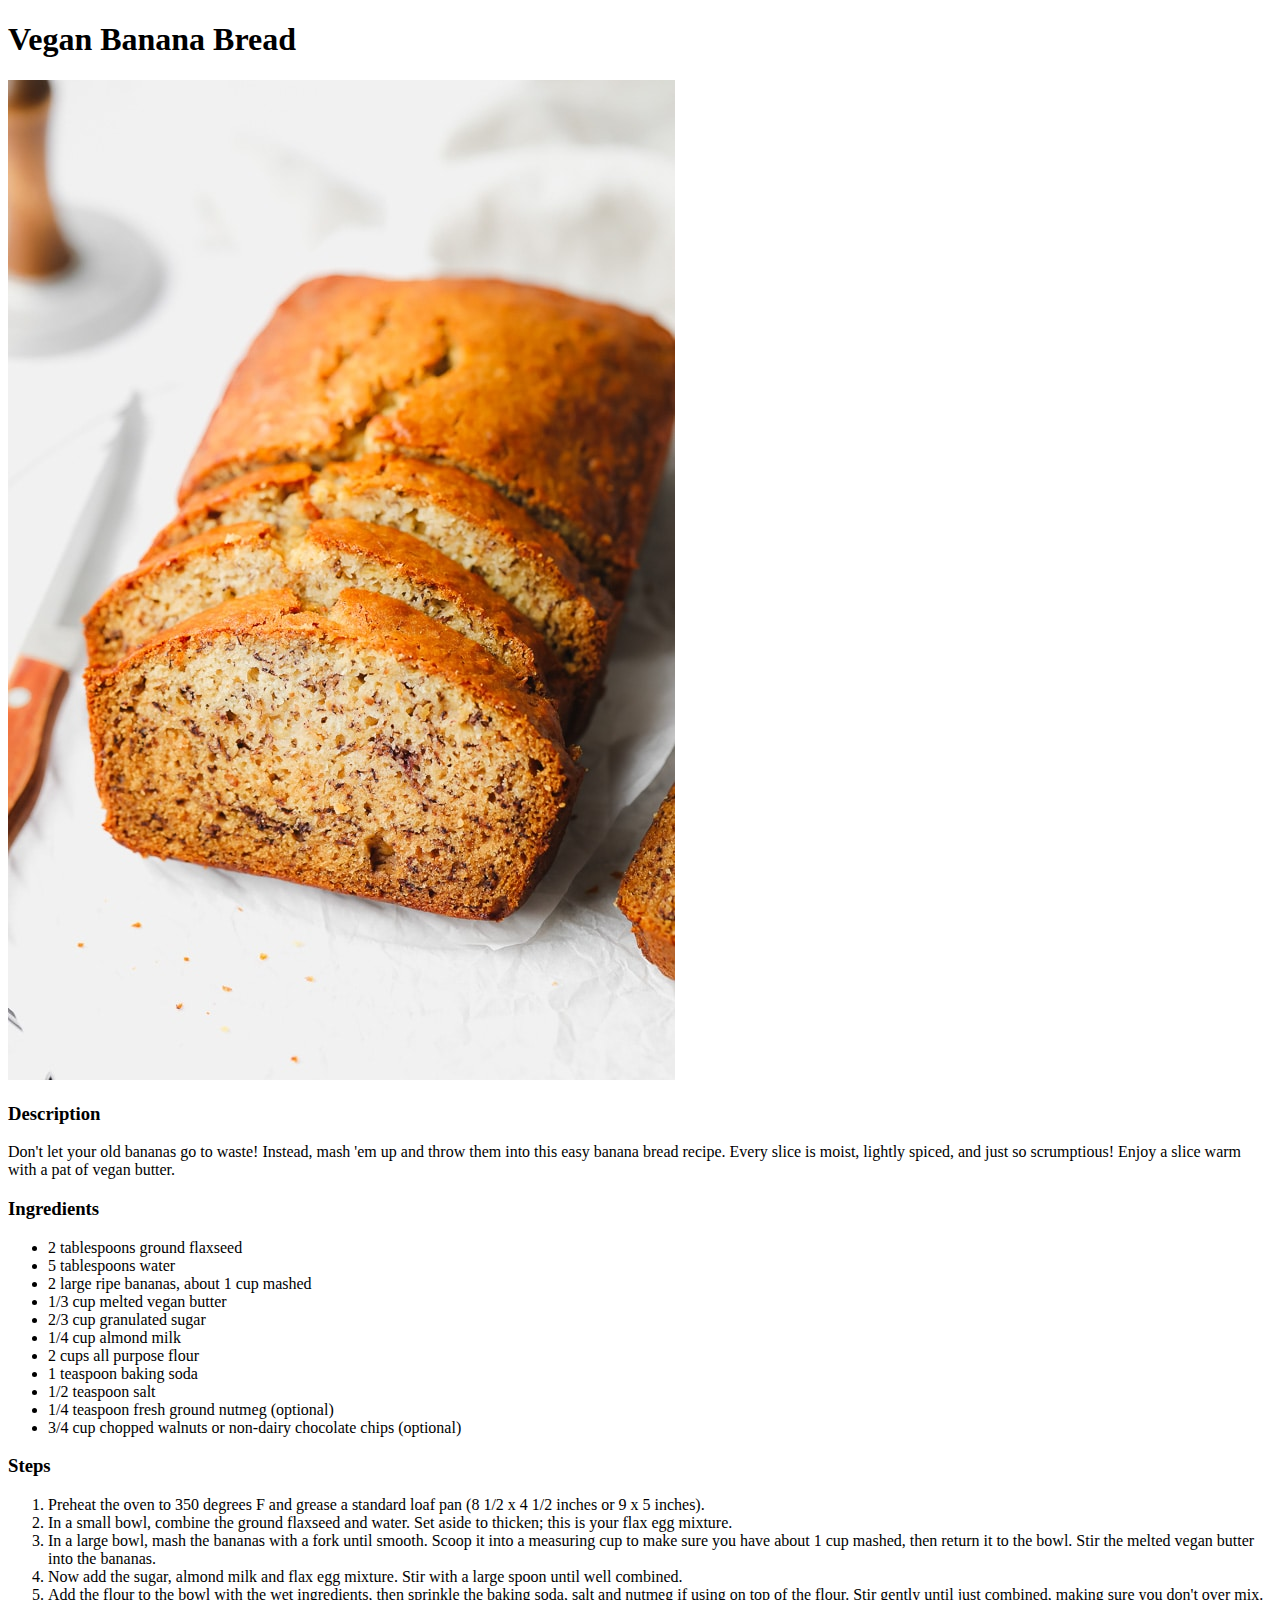
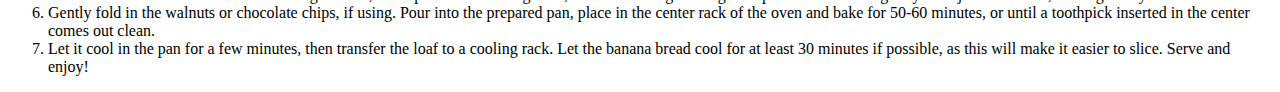
==== recipes/banana-bread.html @ fba7496e "Add banana bread recipe page" ====
<!DOCTYPE html>
<html lang="en">
  <head>
    <meta charset="UTF-8">
    <title>Vegan Banana Bread</title>
  </head>
  <body>
    <h1>Vegan Banana Bread</h1>
    <img src="../images/bananabread.jpg" alt="loaf of banana bread">

    <h3>Description</h3>
    <p>Don't let your old bananas go to waste! Instead, mash 'em up and throw them into this easy banana bread recipe. Every slice is moist, lightly spiced, and just so scrumptious! Enjoy a slice warm with a pat of vegan butter.</p>

    <h3>Ingredients</h3>
    <ul>
      <li>2 tablespoons ground flaxseed</li>
      <li>5 tablespoons water</li>
      <li>2 large ripe bananas, about 1 cup mashed</li>
      <li>1/3 cup melted vegan butter</li>
      <li>2/3 cup granulated sugar</li>
      <li>1/4 cup almond milk</li>
      <li>2 cups all purpose flour</li>
      <li>1 teaspoon baking soda</li>
      <li>1/2 teaspoon salt</li>
      <li>1/4 teaspoon fresh ground nutmeg (optional)</li>
      <li>3/4 cup chopped walnuts or non-dairy chocolate chips (optional)</li>
    </ul>

    <h3>Steps</h3>
    <ol>
      <li>Preheat the oven to 350 degrees F and grease a standard loaf pan (8 1/2 x 4 1/2 inches or 9 x 5 inches).</li>
      <li>In a small bowl, combine the ground flaxseed and water. Set aside to thicken; this is your flax egg mixture.</li>
      <li>In a large bowl, mash the bananas with a fork until smooth. Scoop it into a measuring cup to make sure you have about 1 cup mashed, then return it to the bowl. Stir the melted vegan butter into the bananas.</li>
      <li>Now add the sugar, almond milk and flax egg mixture. Stir with a large spoon until well combined.</li>
      <li>Add the flour to the bowl with the wet ingredients, then sprinkle the baking soda, salt and nutmeg if using on top of the flour. Stir gently until just combined, making sure you don't over mix.</li>
      <li>Gently fold in the walnuts or chocolate chips, if using. Pour into the prepared pan, place in the center rack of the oven and bake for 50-60 minutes, or until a toothpick inserted in the center comes out clean. </li>
      <li>Let it cool in the pan for a few minutes, then transfer the loaf to a cooling rack. Let the banana bread cool for at least 30 minutes if possible, as this will make it easier to slice. Serve and enjoy!</li>
    </ol>
  </body>
</html>
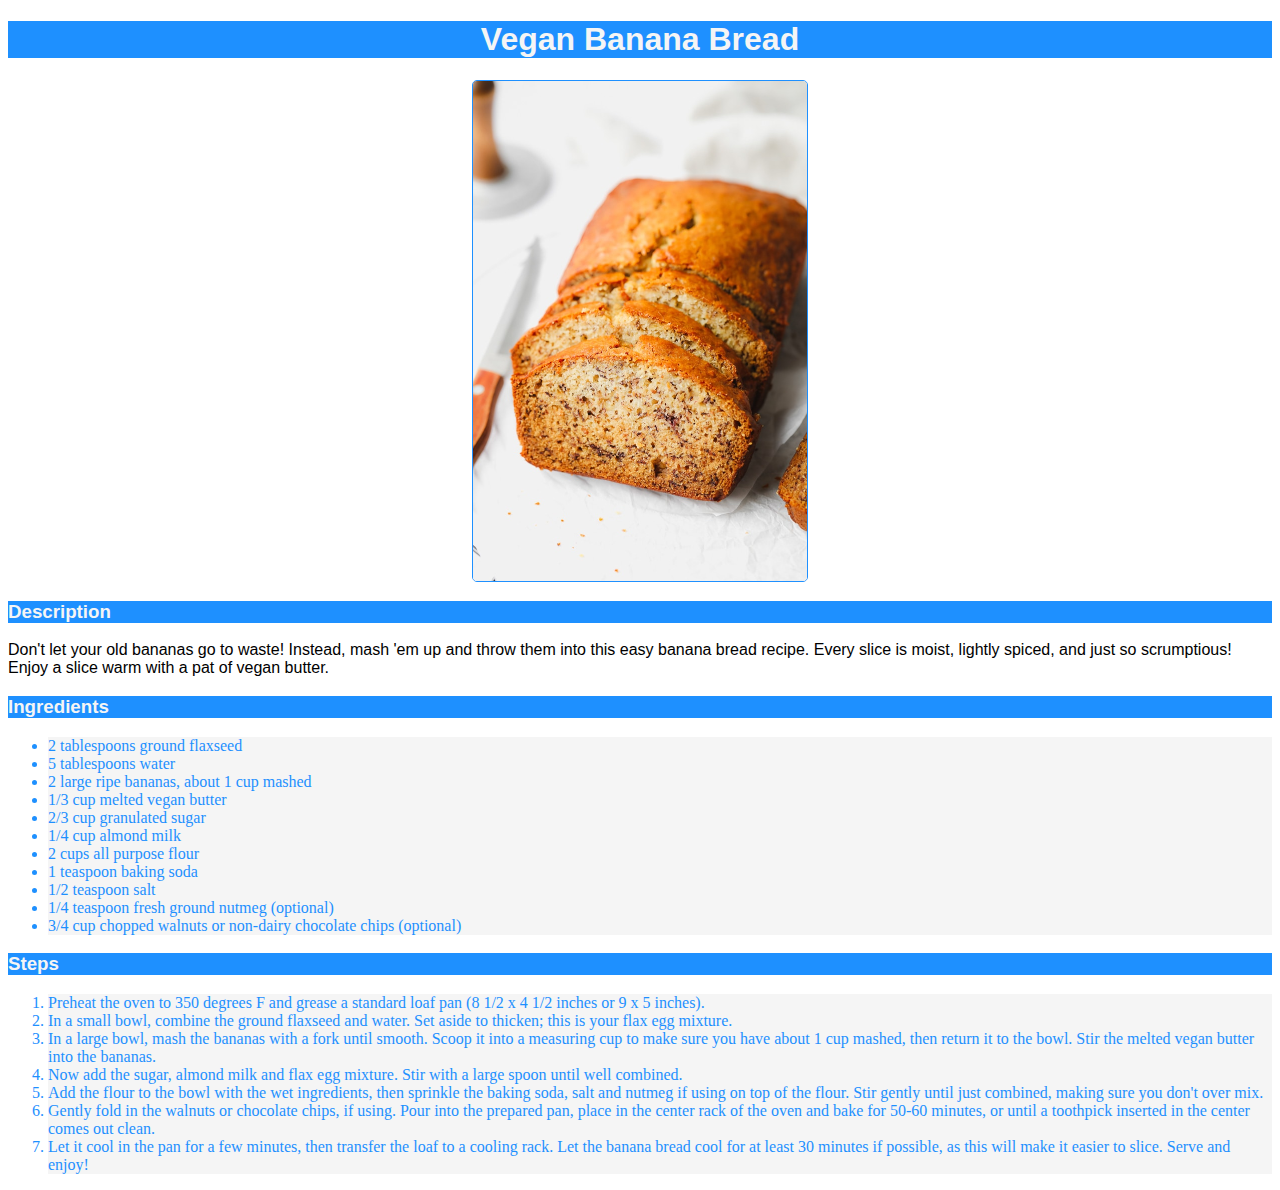
==== commit 76a5d659: "Add css stylesheet and basic stylings" ====
--- a/recipes/banana-bread.html
+++ b/recipes/banana-bread.html
@@ -1,6 +1,7 @@
 <!DOCTYPE html>
 <html lang="en">
   <head>
+    <link rel="stylesheet" href="../styles.css">
     <meta charset="UTF-8">
     <title>Vegan Banana Bread</title>
   </head>
--- a/styles.css
+++ b/styles.css
@@ -0,0 +1,35 @@
+h1 {
+  background-color: dodgerblue;
+  color: whitesmoke;
+  text-align: center;
+  font-family:'Gill Sans', 'Gill Sans MT', Calibri, 'Trebuchet MS', sans-serif;
+}
+
+h3 {
+  background-color: dodgerblue;
+  color: whitesmoke;
+  font-family:'Gill Sans', 'Gill Sans MT', Calibri, 'Trebuchet MS', sans-serif;
+}
+li {
+  background-color: whitesmoke;
+  color: dodgerblue;
+}
+
+p {
+  font-family:Arial, Helvetica, sans-serif;
+}
+
+img {
+  height: 500px;
+  width: auto;
+  display: block;
+  margin-left: auto;
+  margin-right: auto;
+  border: 1px solid dodgerblue;
+  border-radius: 5px;
+}
+
+.mainnav {
+  font-size: large;
+  font-family: 'Trebuchet MS', 'Lucida Sans Unicode', 'Lucida Grande', 'Lucida Sans', Arial, sans-serif
+}